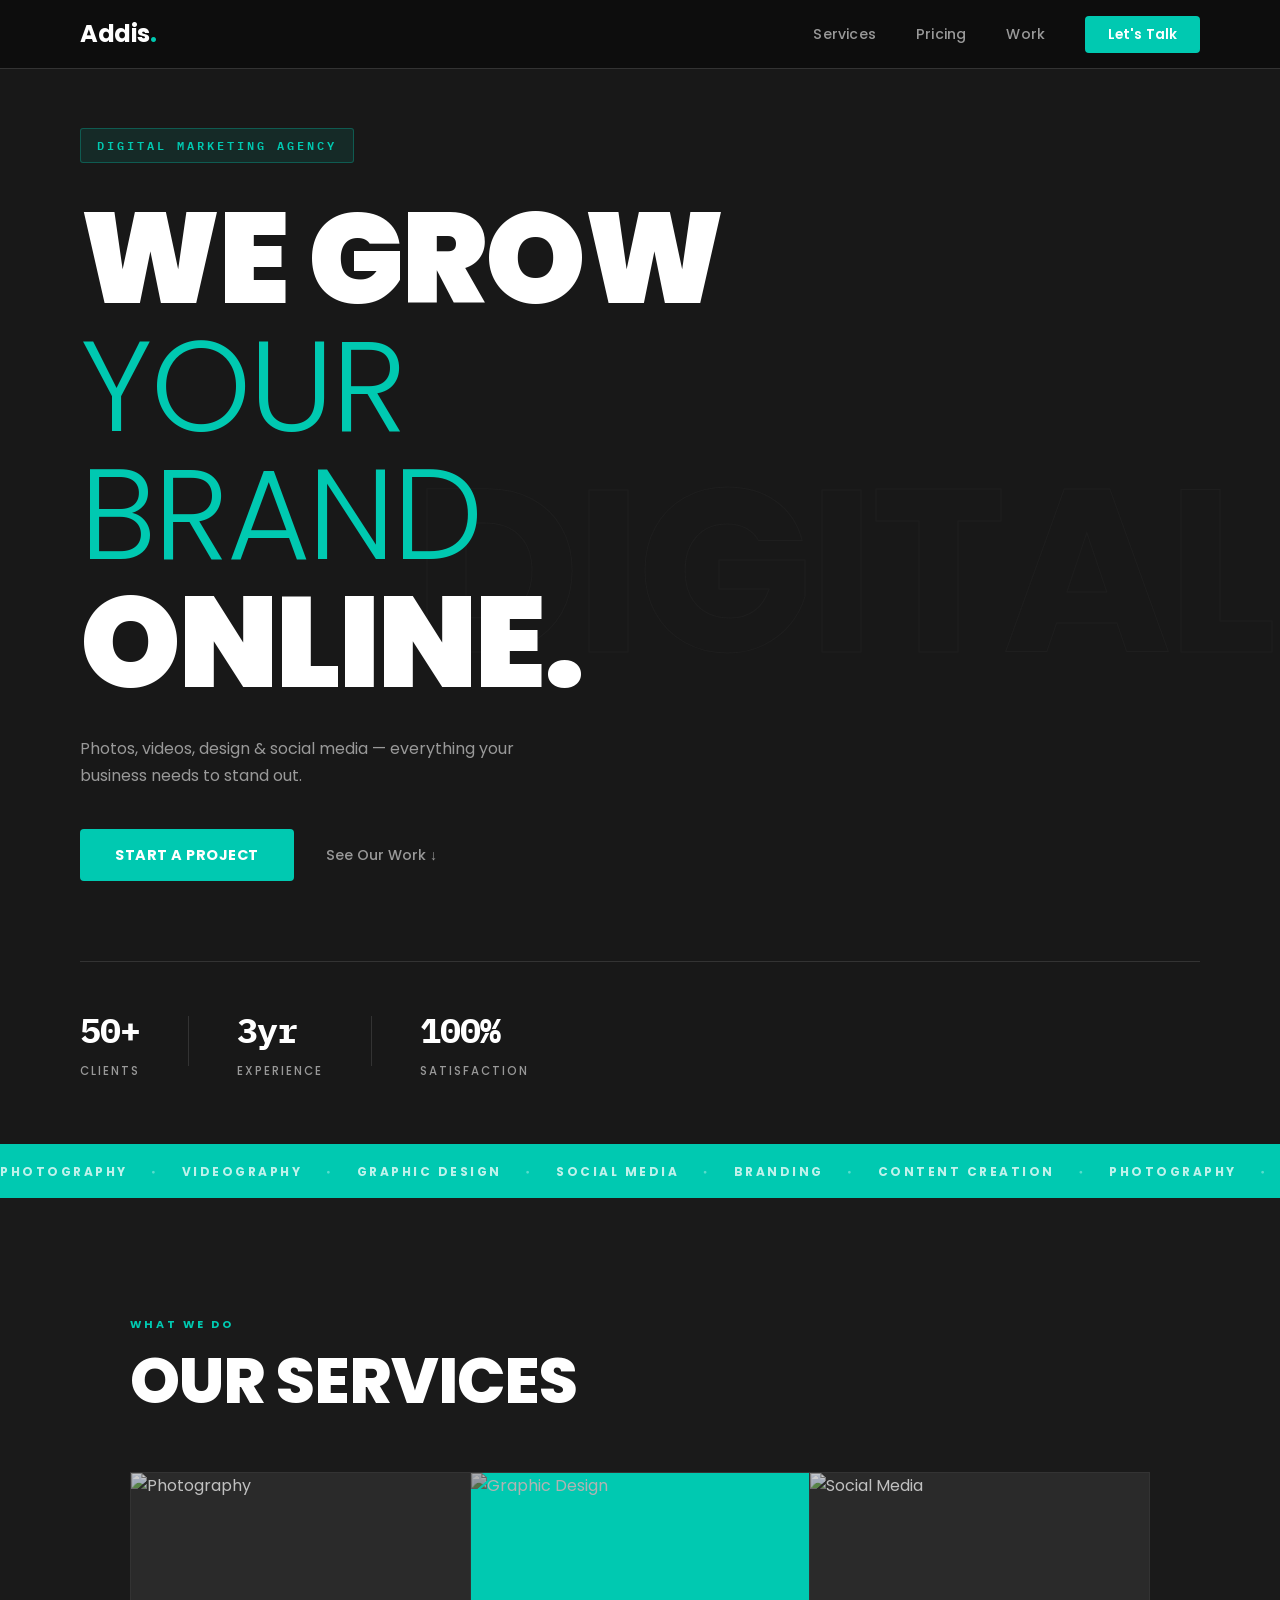
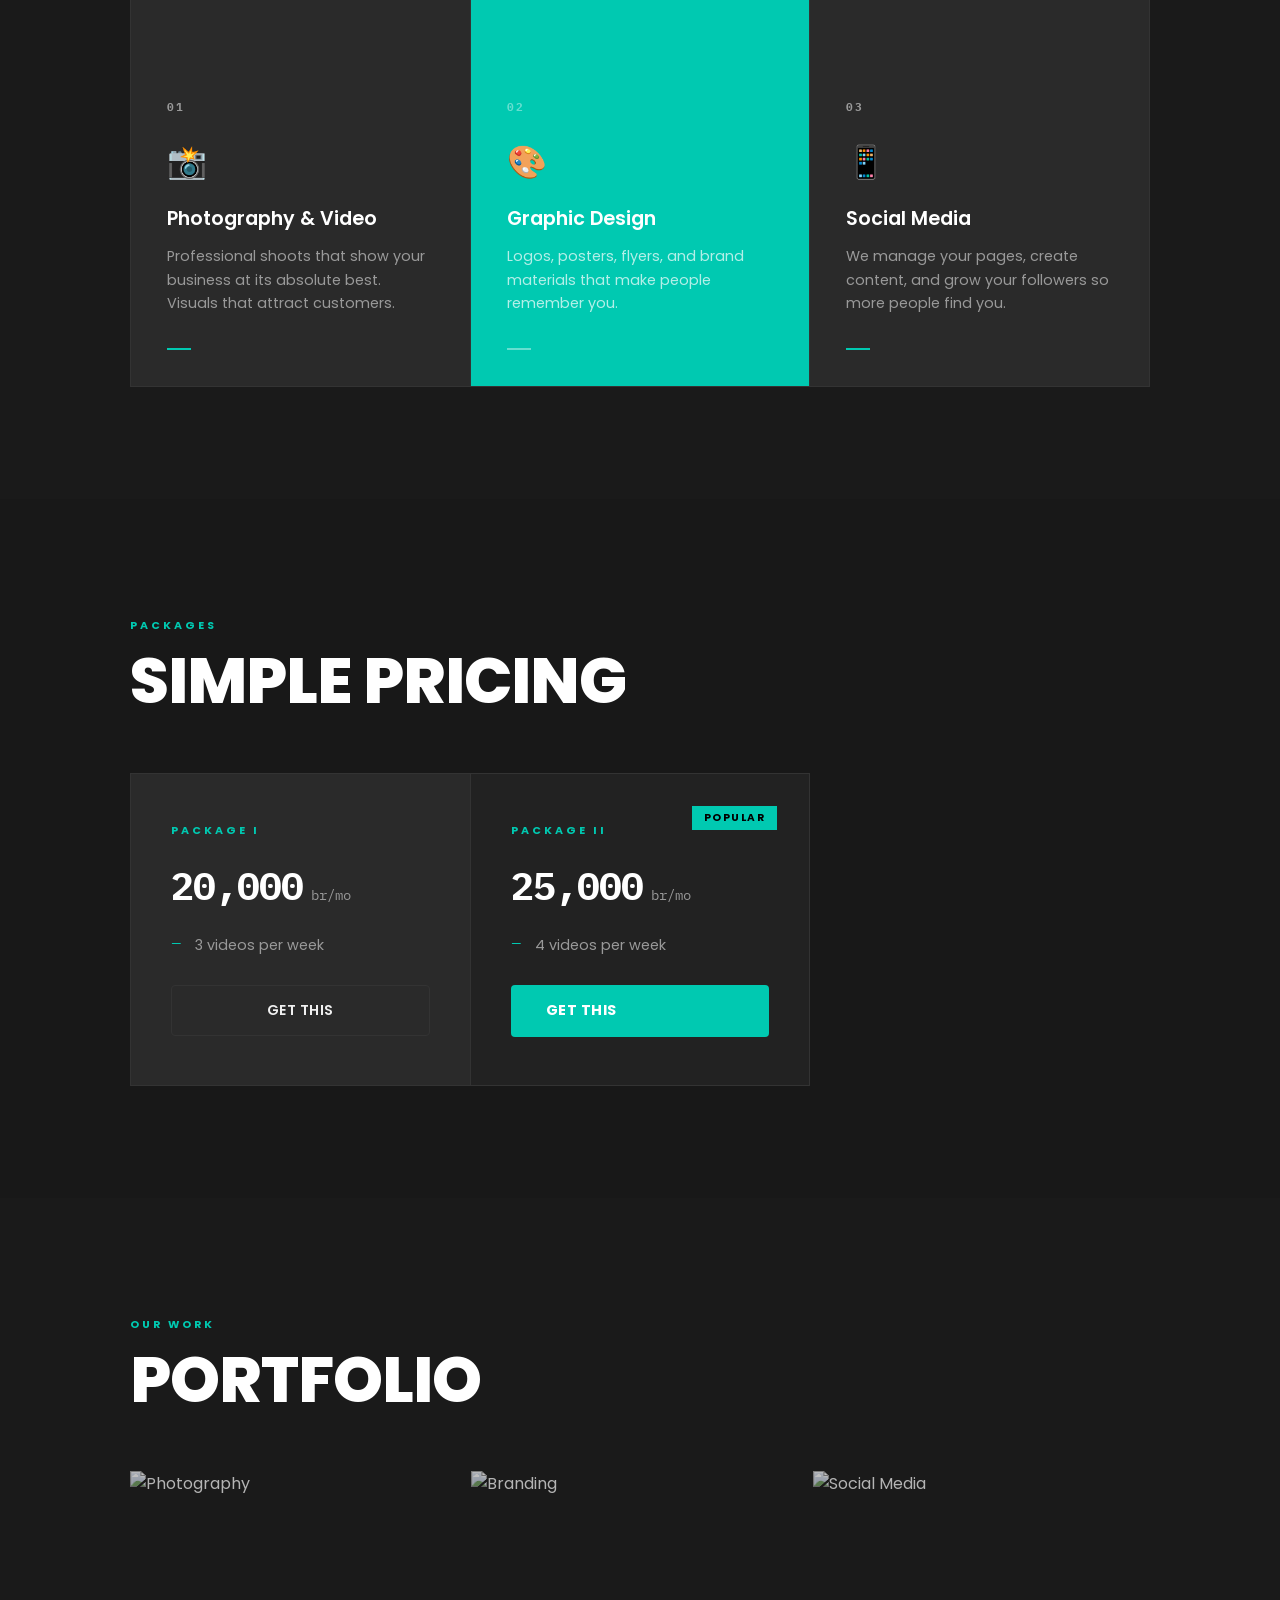
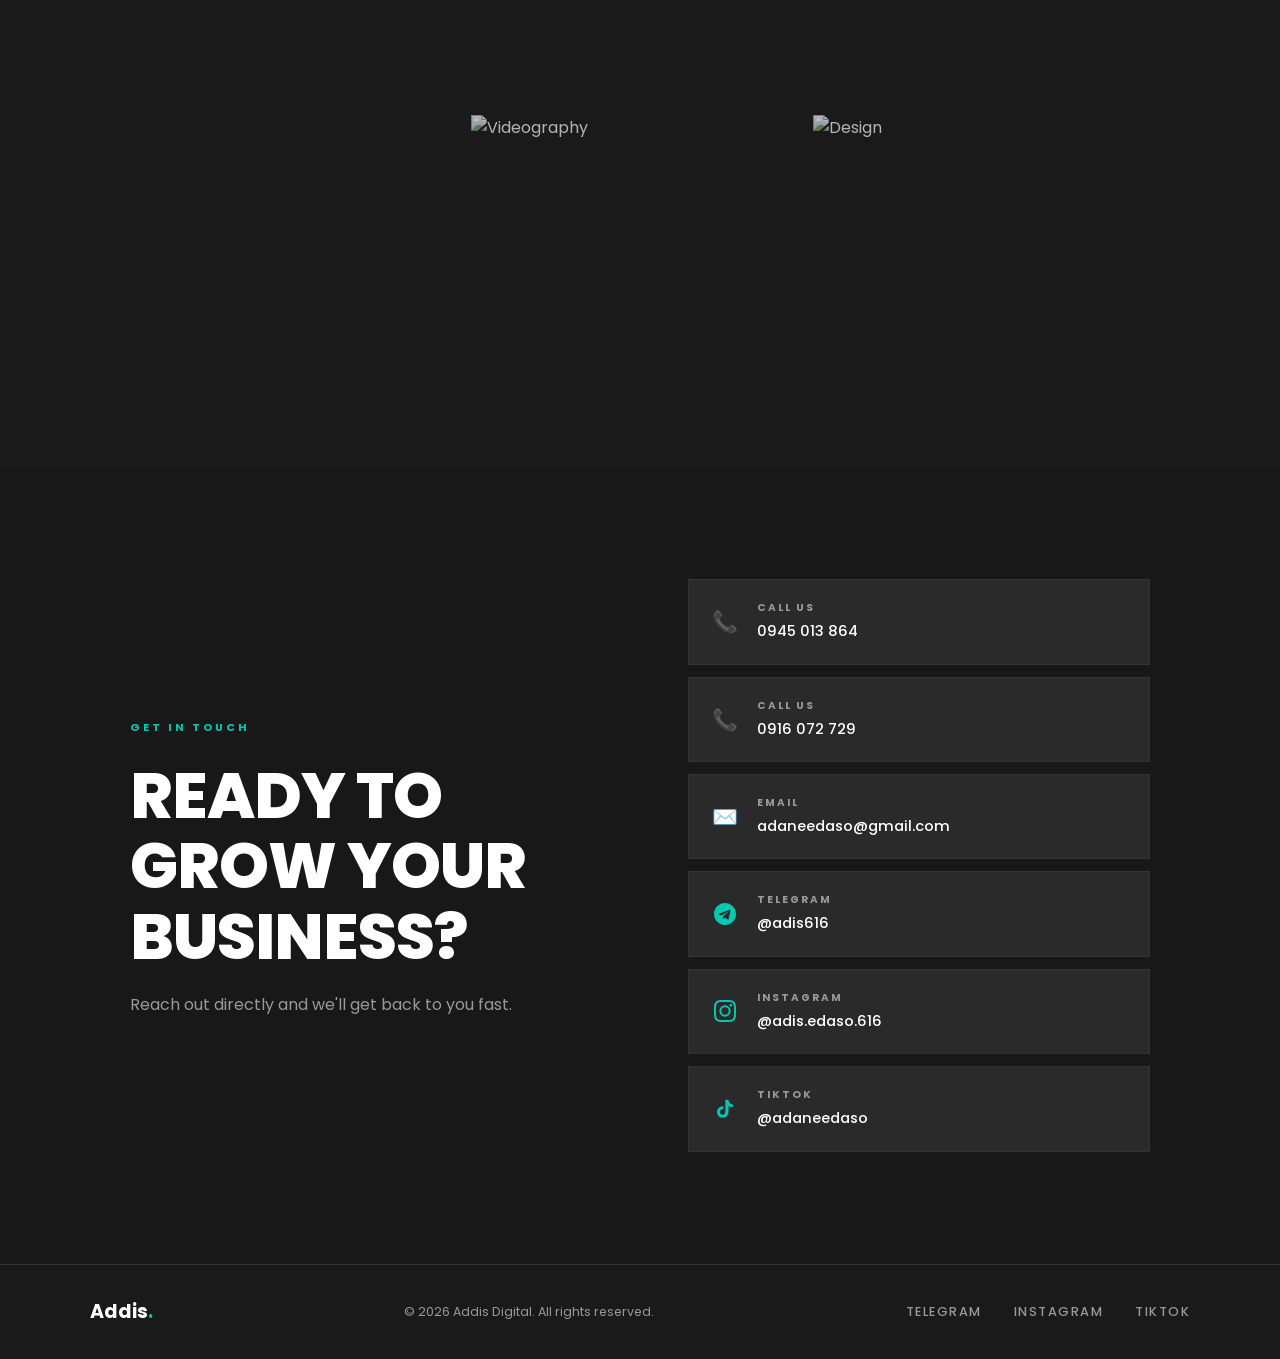
==== addis/index.html @ d17fb217 "Add Addis Digital site" ====
<!DOCTYPE html>
<html lang="en">
<head>
  <meta charset="UTF-8" />
  <meta name="viewport" content="width=device-width, initial-scale=1.0" />
  <title>Addis Digital</title>
  <link rel="stylesheet" href="styles.css" />
  <link href="https://fonts.googleapis.com/css2?family=Poppins:wght@300;400;500;600;700;800;900&family=IBM+Plex+Mono:wght@400;600;700&display=swap" rel="stylesheet" />
</head>
<body>

  <!-- NAV -->
  <nav>
    <div class="nav-inner">
      <a href="#home" class="logo">Addis<span>.</span></a>
      <ul>
        <li><a href="#services">Services</a></li>
        <li><a href="#pricing">Pricing</a></li>
        <li><a href="#portfolio">Work</a></li>
        <li><a href="#contact" class="nav-cta">Let's Talk</a></li>
      </ul>
    </div>
  </nav>

  <!-- HERO -->
  <section id="home" class="hero" style="background-image: url('https://images.unsplash.com/photo-1518770660439-4636190af475?w=1600&q=80');">
    <div class="hero-overlay"></div>
    <div class="hero-bg-text">DIGITAL</div>
    <div class="hero-content">
      <div class="hero-tag">Digital Marketing Agency</div>
      <h1>We Grow<br/><span>Your Brand</span><br/>Online.</h1>
      <p class="hero-sub">Photos, videos, design & social media — everything your business needs to stand out.</p>
      <div class="hero-actions">
        <a href="#contact" class="btn-primary">Start a Project</a>
        <a href="#portfolio" class="btn-ghost">See Our Work ↓</a>
      </div>
    </div>
    <div class="hero-stats">
      <div class="stat">
        <span class="stat-num">50+</span>
        <span class="stat-label">Clients</span>
      </div>
      <div class="stat-divider"></div>
      <div class="stat">
        <span class="stat-num">3yr</span>
        <span class="stat-label">Experience</span>
      </div>
      <div class="stat-divider"></div>
      <div class="stat">
        <span class="stat-num">100%</span>
        <span class="stat-label">Satisfaction</span>
      </div>
    </div>
  </section>

  <!-- MARQUEE -->
  <div class="marquee-wrap">
    <div class="marquee-track">
      <span>Photography</span><span class="dot">●</span>
      <span>Videography</span><span class="dot">●</span>
      <span>Graphic Design</span><span class="dot">●</span>
      <span>Social Media</span><span class="dot">●</span>
      <span>Branding</span><span class="dot">●</span>
      <span>Content Creation</span><span class="dot">●</span>
      <span>Photography</span><span class="dot">●</span>
      <span>Videography</span><span class="dot">●</span>
      <span>Graphic Design</span><span class="dot">●</span>
      <span>Social Media</span><span class="dot">●</span>
      <span>Branding</span><span class="dot">●</span>
      <span>Content Creation</span><span class="dot">●</span>
    </div>
  </div>

  <!-- SERVICES -->
  <section id="services" class="services">
    <div class="container">
      <div class="section-head">
        <span class="label">What We Do</span>
        <h2>Our Services</h2>
      </div>
      <div class="services-grid">

        <div class="service-card">
          <img src="https://images.unsplash.com/photo-1502982720700-bfff97f2ecac?w=600&q=80" alt="Photography" class="service-img" />
          <div class="service-body">
            <div class="service-num">01</div>
            <div class="service-icon">📸</div>
            <h3>Photography & Video</h3>
            <p>Professional shoots that show your business at its absolute best. Visuals that attract customers.</p>
            <div class="service-line"></div>
          </div>
        </div>

        <div class="service-card accent">
          <img src="https://images.unsplash.com/photo-1561070791-2526d30994b5?w=600&q=80" alt="Graphic Design" class="service-img" />
          <div class="service-body">
            <div class="service-num">02</div>
            <div class="service-icon">🎨</div>
            <h3>Graphic Design</h3>
            <p>Logos, posters, flyers, and brand materials that make people remember you.</p>
            <div class="service-line"></div>
          </div>
        </div>

        <div class="service-card">
          <img src="https://images.unsplash.com/photo-1563986768609-322da13575f3?w=600&q=80" alt="Social Media" class="service-img" />
          <div class="service-body">
            <div class="service-num">03</div>
            <div class="service-icon">📱</div>
            <h3>Social Media</h3>
            <p>We manage your pages, create content, and grow your followers so more people find you.</p>
            <div class="service-line"></div>
          </div>
        </div>

      </div>
    </div>
  </section>

  <!-- PRICING -->
  <section id="pricing" class="pricing">
    <div class="container">
      <div class="section-head">
        <span class="label">Packages</span>
        <h2>Simple Pricing</h2>
      </div>
      <div class="pricing-grid">

        <div class="pricing-card">
          <span class="plan-tag">Package I</span>
          <div class="plan-price">20,000<span> br/mo</span></div>
          <ul>
            <li>3 videos per week</li>
          </ul>
          <a href="#contact" class="btn-outline">Get This</a>
        </div>

        <div class="pricing-card featured">
          <div class="featured-badge">Popular</div>
          <span class="plan-tag">Package II</span>
          <div class="plan-price">25,000<span> br/mo</span></div>
          <ul>
            <li>4 videos per week</li>
          </ul>
          <a href="#contact" class="btn-primary">Get This</a>
        </div>

      </div>
    </div>
  </section>

  <!-- PORTFOLIO -->
  <section id="portfolio" class="portfolio">
    <div class="container">
      <div class="section-head">
        <span class="label">Our Work</span>
        <h2>Portfolio</h2>
      </div>
      <div class="portfolio-grid">
        <div class="port-item tall">
          <img src="https://images.unsplash.com/photo-1504384308090-c894fdcc538d?w=800&q=80" alt="Photography" />
          <div class="port-label">Photography</div>
        </div>
        <div class="port-item">
          <img src="https://images.unsplash.com/photo-1542744173-8e7e53415bb0?w=600&q=80" alt="Branding" />
          <div class="port-label">Branding</div>
        </div>
        <div class="port-item">
          <img src="https://images.unsplash.com/photo-1533750349088-cd871a92f312?w=600&q=80" alt="Social Media" />
          <div class="port-label">Social Media</div>
        </div>
        <div class="port-item">
          <img src="https://images.unsplash.com/photo-1485846234645-a62644f84728?w=600&q=80" alt="Videography" />
          <div class="port-label">Videography</div>
        </div>
        <div class="port-item">
          <img src="https://images.unsplash.com/photo-1558655146-d09347e92766?w=600&q=80" alt="Design" />
          <div class="port-label">Design</div>
        </div>
      </div>
    </div>
  </section>

  <!-- CONTACT -->
  <section id="contact" class="contact">
    <div class="container">
      <div class="contact-inner">
        <div class="contact-left">
          <span class="label">Get In Touch</span>
          <h2>Ready to<br/>grow your<br/>business?</h2>
          <p>Reach out directly and we'll get back to you fast.</p>
        </div>
        <div class="contact-right">
          <div class="contact-links">

            <a href="tel:0945013864" class="clink">
              <div class="clink-icon">📞</div>
              <div>
                <div class="clink-label">Call Us</div>
                <div class="clink-value">0945 013 864</div>
              </div>
            </a>

            <a href="tel:0916072729" class="clink">
              <div class="clink-icon">📞</div>
              <div>
                <div class="clink-label">Call Us</div>
                <div class="clink-value">0916 072 729</div>
              </div>
            </a>

            <a href="mailto:adaneedaso@gmail.com" class="clink">
              <div class="clink-icon">✉️</div>
              <div>
                <div class="clink-label">Email</div>
                <div class="clink-value">adaneedaso@gmail.com</div>
              </div>
            </a>

            <a href="https://t.me/adis616" target="_blank" class="clink">
              <div class="clink-icon">
                <svg viewBox="0 0 24 24" fill="currentColor" width="22" height="22"><path d="M12 0C5.373 0 0 5.373 0 12s5.373 12 12 12 12-5.373 12-12S18.627 0 12 0zm5.894 8.221-1.97 9.28c-.145.658-.537.818-1.084.508l-3-2.21-1.447 1.394c-.16.16-.295.295-.605.295l.213-3.053 5.56-5.023c.242-.213-.054-.333-.373-.12L8.32 13.617l-2.96-.924c-.643-.204-.657-.643.136-.953l11.57-4.461c.537-.194 1.006.131.828.942z"/></svg>
              </div>
              <div>
                <div class="clink-label">Telegram</div>
                <div class="clink-value">@adis616</div>
              </div>
            </a>

            <a href="https://instagram.com/adis.edaso.616" target="_blank" class="clink">
              <div class="clink-icon">
                <svg viewBox="0 0 24 24" fill="currentColor" width="22" height="22"><path d="M12 2.163c3.204 0 3.584.012 4.85.07 3.252.148 4.771 1.691 4.919 4.919.058 1.265.069 1.645.069 4.849 0 3.205-.012 3.584-.069 4.849-.149 3.225-1.664 4.771-4.919 4.919-1.266.058-1.644.07-4.85.07-3.204 0-3.584-.012-4.849-.07-3.26-.149-4.771-1.699-4.919-4.92-.058-1.265-.07-1.644-.07-4.849 0-3.204.013-3.583.07-4.849.149-3.227 1.664-4.771 4.919-4.919 1.266-.057 1.645-.069 4.849-.069zM12 0C8.741 0 8.333.014 7.053.072 2.695.272.273 2.69.073 7.052.014 8.333 0 8.741 0 12c0 3.259.014 3.668.072 4.948.2 4.358 2.618 6.78 6.98 6.98C8.333 23.986 8.741 24 12 24c3.259 0 3.668-.014 4.948-.072 4.354-.2 6.782-2.618 6.979-6.98.059-1.28.073-1.689.073-4.948 0-3.259-.014-3.667-.072-4.947-.196-4.354-2.617-6.78-6.979-6.98C15.668.014 15.259 0 12 0zm0 5.838a6.162 6.162 0 100 12.324 6.162 6.162 0 000-12.324zM12 16a4 4 0 110-8 4 4 0 010 8zm6.406-11.845a1.44 1.44 0 100 2.881 1.44 1.44 0 000-2.881z"/></svg>
              </div>
              <div>
                <div class="clink-label">Instagram</div>
                <div class="clink-value">@adis.edaso.616</div>
              </div>
            </a>

            <a href="https://www.tiktok.com/@adaneedaso" target="_blank" class="clink">
              <div class="clink-icon">
                <svg viewBox="0 0 24 24" fill="currentColor" width="22" height="22"><path d="M19.59 6.69a4.83 4.83 0 01-3.77-4.25V2h-3.45v13.67a2.89 2.89 0 01-2.88 2.5 2.89 2.89 0 01-2.89-2.89 2.89 2.89 0 012.89-2.89c.28 0 .54.04.79.1V9.01a6.32 6.32 0 00-.79-.05 6.34 6.34 0 00-6.34 6.34 6.34 6.34 0 006.34 6.34 6.34 6.34 0 006.33-6.34V8.69a8.18 8.18 0 004.78 1.52V6.75a4.85 4.85 0 01-1.01-.06z"/></svg>
              </div>
              <div>
                <div class="clink-label">TikTok</div>
                <div class="clink-value">@adaneedaso</div>
              </div>
            </a>

          </div>
        </div>
      </div>
    </div>
  </section>

  <!-- FOOTER -->
  <footer>
    <div class="footer-inner">
      <p class="footer-logo">Addis<span>.</span></p>
      <p class="footer-copy">© 2026 Addis Digital. All rights reserved.</p>
      <div class="footer-links">
        <a href="https://t.me/adis616" target="_blank">Telegram</a>
        <a href="https://instagram.com/adis.edaso.616" target="_blank">Instagram</a>
        <a href="https://www.tiktok.com/@adaneedaso" target="_blank">TikTok</a>
      </div>
    </div>
  </footer>

  <script src="script.js"></script>
</body>
</html>
---- addis/styles.css ----
*, *::before, *::after { box-sizing: border-box; margin: 0; padding: 0; }

:root {
  --accent: #00c9b1;
  --accent-light: #00e5cc;
  --black: #181818;
  --dark: #212121;
  --darker: #1a1a1a;
  --card-bg: #2a2a2a;
  --white: #ffffff;
  --text: #f0f0f0;
  --muted: #999999;
  --border: #333333;
}

html { scroll-behavior: smooth; }

body {
  font-family: 'Poppins', sans-serif;
  background: var(--black);
  color: var(--text);
  line-height: 1.6;
  overflow-x: hidden;
}

a { color: inherit; text-decoration: none; }

/* NAV */
nav {
  position: fixed;
  top: 0; left: 0; right: 0;
  z-index: 100;
  background: rgba(13,13,13,0.95);
  backdrop-filter: blur(16px);
  border-bottom: 1px solid var(--border);
}

.nav-inner {
  max-width: 1200px;
  margin: 0 auto;
  height: 68px;
  display: flex;
  align-items: center;
  padding: 0 2.5rem;
  gap: 2rem;
}

.logo {
  font-size: 1.5rem;
  font-weight: 700;
  color: var(--white);
  letter-spacing: -0.5px;
}
.logo span { color: var(--accent); }

nav ul {
  display: flex;
  list-style: none;
  gap: 2.5rem;
  margin-left: auto;
  align-items: center;
}

nav ul a {
  font-size: 0.88rem;
  font-weight: 500;
  color: var(--muted);
  transition: color 0.2s;
  letter-spacing: 0.2px;
}
nav ul a:hover { color: var(--white); }

.nav-cta {
  background: var(--accent) !important;
  color: #fff !important;
  padding: 0.55rem 1.4rem;
  border-radius: 4px;
  font-size: 0.85rem !important;
  font-weight: 600 !important;
  transition: background 0.2s !important;
}
.nav-cta:hover { background: var(--accent-light) !important; }

/* BUTTONS */
.btn-primary {
  display: inline-block;
  background: var(--accent);
  color: #fff;
  padding: 0.9rem 2.2rem;
  border-radius: 4px;
  font-size: 0.9rem;
  font-weight: 700;
  transition: background 0.2s, transform 0.15s;
  letter-spacing: 0.5px;
  text-transform: uppercase;
}
.btn-primary:hover { background: var(--accent-light); transform: translateY(-1px); }

.btn-ghost {
  display: inline-block;
  color: var(--muted);
  font-size: 0.88rem;
  font-weight: 500;
  padding: 0.9rem 0;
  transition: color 0.2s;
}
.btn-ghost:hover { color: var(--white); }

.btn-outline {
  display: inline-block;
  border: 1px solid var(--border);
  color: var(--text);
  padding: 0.85rem 1.8rem;
  border-radius: 4px;
  font-size: 0.88rem;
  font-weight: 600;
  transition: border-color 0.2s, color 0.2s;
  text-align: center;
  text-transform: uppercase;
  letter-spacing: 0.5px;
}
.btn-outline:hover { border-color: var(--accent); color: var(--accent); }

/* HERO */
.hero {
  min-height: 100vh;
  display: flex;
  flex-direction: column;
  justify-content: center;
  padding: 8rem 2.5rem 4rem;
  max-width: 1200px;
  margin: 0 auto;
  position: relative;
  background-size: cover;
  background-position: center;
}

.hero-overlay {
  position: absolute;
  inset: 0;
  background: linear-gradient(to bottom, rgba(24,24,24,0.85) 0%, rgba(24,24,24,0.7) 50%, rgba(24,24,24,0.9) 100%);
  z-index: 0;
}

.hero-bg-text {
  position: absolute;
  top: 50%;
  right: -2rem;
  transform: translateY(-50%);
  font-size: clamp(8rem, 18vw, 18rem);
  font-weight: 700;
  color: transparent;
  -webkit-text-stroke: 1px #1e1e1e;
  pointer-events: none;
  z-index: 0;
  line-height: 1;
  letter-spacing: -5px;
  user-select: none;
}

.hero-content { position: relative; z-index: 1; max-width: 720px; }

.hero-tag {
  display: inline-flex;
  align-items: center;
  gap: 0.5rem;
  background: rgba(0,201,177,0.1);
  color: var(--accent);
  font-size: 0.72rem;
  font-weight: 600;
  letter-spacing: 3px;
  text-transform: uppercase;
  padding: 0.45rem 1rem;
  border-radius: 3px;
  margin-bottom: 2rem;
  border: 1px solid rgba(0,201,177,0.3);
  font-family: 'IBM Plex Mono', monospace;
}

.hero h1 {
  font-family: 'Poppins', sans-serif;
  font-size: clamp(4rem, 10vw, 8rem);
  font-weight: 900;
  line-height: 1.0;
  letter-spacing: -2px;
  margin-bottom: 1.75rem;
  color: var(--white);
  text-transform: uppercase;
}
.hero h1 span {
  color: var(--accent);
  font-weight: 300;
  font-style: normal;
}

.hero-sub {
  color: var(--muted);
  font-size: 1rem;
  max-width: 440px;
  margin-bottom: 2.5rem;
  line-height: 1.7;
}

.hero-actions {
  display: flex;
  align-items: center;
  gap: 2rem;
  flex-wrap: wrap;
}

.hero-stats {
  display: flex;
  align-items: center;
  gap: 3rem;
  margin-top: 5rem;
  padding-top: 2.5rem;
  border-top: 1px solid var(--border);
  position: relative;
  z-index: 1;
  flex-wrap: wrap;
}

.stat { display: flex; flex-direction: column; gap: 0.2rem; }

.stat-num {
  font-family: 'IBM Plex Mono', monospace;
  font-size: 2.2rem;
  font-weight: 700;
  color: var(--white);
  letter-spacing: -1px;
}

.stat-label {
  font-size: 0.72rem;
  color: var(--muted);
  font-weight: 500;
  text-transform: uppercase;
  letter-spacing: 2px;
}

.stat-divider { width: 1px; height: 50px; background: var(--border); }

/* MARQUEE */
.marquee-wrap {
  background: var(--accent);
  padding: 0.9rem 0;
  overflow: hidden;
  white-space: nowrap;
}

.marquee-track {
  display: inline-flex;
  align-items: center;
  gap: 1.5rem;
  animation: marquee 22s linear infinite;
}

.marquee-track span {
  font-size: 0.75rem;
  font-weight: 700;
  color: rgba(255,255,255,0.75);
  text-transform: uppercase;
  letter-spacing: 2.5px;
}

.marquee-track .dot { color: rgba(255,255,255,0.35) !important; font-size: 0.4rem !important; }

@keyframes marquee {
  from { transform: translateX(0); }
  to { transform: translateX(-50%); }
}

/* SECTIONS */
.container { max-width: 1100px; margin: 0 auto; padding: 0 2.5rem; }
section { padding: 7rem 0; }

.section-head { margin-bottom: 3.5rem; }

.label {
  display: inline-block;
  font-size: 0.68rem;
  font-weight: 700;
  letter-spacing: 3px;
  text-transform: uppercase;
  color: var(--accent);
  margin-bottom: 0.75rem;
}

h2 {
  font-family: 'Poppins', sans-serif;
  font-size: clamp(2.2rem, 5vw, 4rem);
  font-weight: 800;
  letter-spacing: -1px;
  line-height: 1.1;
  color: var(--white);
  text-transform: uppercase;
}

/* SERVICES */
.services { background: var(--darker); }

.services-grid {
  display: grid;
  grid-template-columns: repeat(auto-fit, minmax(300px, 1fr));
  gap: 1px;
  background: var(--border);
  border: 1px solid var(--border);
}

.service-card {
  background: var(--card-bg);
  transition: background 0.25s;
  position: relative;
  overflow: hidden;
}
.service-card:hover { background: #303030; }

.service-card.accent {
  background: var(--accent);
  color: #fff;
}
.service-card.accent:hover { background: var(--accent-light); }

.service-img {
  width: 100%;
  height: 190px;
  object-fit: cover;
  display: block;
  filter: brightness(0.8) saturate(0.65);
  transition: transform 0.5s, filter 0.4s;
}
.service-card:hover .service-img { transform: scale(1.05); filter: brightness(1) saturate(0.9); }
.service-card.accent .service-img { filter: brightness(0.7) saturate(0.5); }

.service-body { padding: 2.25rem; }

.service-num {
  font-family: 'IBM Plex Mono', monospace;
  font-size: 0.68rem;
  font-weight: 700;
  color: var(--muted);
  letter-spacing: 2px;
  margin-bottom: 1.25rem;
}
.service-card.accent .service-num { color: rgba(255,255,255,0.4); }

.service-icon { font-size: 2rem; margin-bottom: 1rem; }

.service-card h3 {
  font-size: 1.2rem;
  font-weight: 600;
  margin-bottom: 0.65rem;
  color: var(--white);
}
.service-card.accent h3 { color: #fff; }

.service-card p {
  color: var(--muted);
  font-size: 0.9rem;
  line-height: 1.65;
}
.service-card.accent p { color: rgba(255,255,255,0.7); }

.service-line {
  width: 24px;
  height: 2px;
  background: var(--accent);
  margin-top: 2rem;
}
.service-card.accent .service-line { background: rgba(255,255,255,0.4); }

/* PRICING */
.pricing { background: var(--black); }

.pricing-grid {
  display: grid;
  grid-template-columns: repeat(auto-fit, minmax(280px, 1fr));
  gap: 1px;
  background: var(--border);
  border: 1px solid var(--border);
  max-width: 680px;
}

.pricing-card {
  background: var(--card-bg);
  padding: 3rem 2.5rem;
  display: flex;
  flex-direction: column;
  gap: 1.75rem;
  position: relative;
}

.pricing-card.featured { background: #222222; }

.featured-badge {
  position: absolute;
  top: 2rem; right: 2rem;
  background: var(--accent);
  color: #000;
  font-size: 0.65rem;
  font-weight: 700;
  letter-spacing: 1.5px;
  text-transform: uppercase;
  padding: 0.25rem 0.75rem;
}

.plan-tag {
  font-size: 0.68rem;
  font-weight: 700;
  letter-spacing: 3px;
  text-transform: uppercase;
  color: var(--accent);
}

.plan-price {
  font-family: 'IBM Plex Mono', monospace;
  font-size: 2.4rem;
  font-weight: 700;
  letter-spacing: -1px;
  color: var(--white);
  line-height: 1;
}
.plan-price span { font-size: 0.85rem; color: var(--muted); font-weight: 400; letter-spacing: 0; }

.pricing-card ul { list-style: none; display: flex; flex-direction: column; gap: 0.85rem; }

.pricing-card li {
  font-size: 0.9rem;
  color: var(--muted);
  padding-left: 1.5rem;
  position: relative;
}
.pricing-card li::before {
  content: '—';
  position: absolute;
  left: 0;
  color: var(--accent);
  font-size: 0.75rem;
}

/* PORTFOLIO */
.portfolio { background: var(--darker); }

.portfolio-grid {
  display: grid;
  grid-template-columns: repeat(3, 1fr);
  grid-template-rows: 240px 240px;
  gap: 4px;
}

.port-item {
  overflow: hidden;
  position: relative;
  cursor: pointer;
}

.port-item.tall { grid-row: span 2; }

.port-item img {
  width: 100%;
  height: 100%;
  object-fit: cover;
  transition: transform 0.5s;
  filter: brightness(0.75) saturate(0.5);
}
.port-item:hover img { transform: scale(1.05); filter: brightness(0.9) saturate(0.7); }

.port-label {
  position: absolute;
  bottom: 0; left: 0; right: 0;
  background: linear-gradient(to top, rgba(0,0,0,0.85) 0%, transparent 100%);
  color: #fff;
  font-size: 0.7rem;
  font-weight: 700;
  letter-spacing: 2.5px;
  text-transform: uppercase;
  padding: 1.5rem 1.25rem 1rem;
  opacity: 0;
  transition: opacity 0.3s;
}
.port-item:hover .port-label { opacity: 1; }

/* CONTACT */
.contact { background: var(--black); }

.contact-inner {
  display: grid;
  grid-template-columns: 1fr 1fr;
  gap: 6rem;
  align-items: center;
}

.contact-left .label { color: var(--accent); }

.contact-left h2 {
  color: var(--white);
  font-size: clamp(2.5rem, 5vw, 4rem);
  margin: 0.75rem 0 1.25rem;
}

.contact-left p { color: var(--muted); font-size: 1rem; }

.contact-links { display: flex; flex-direction: column; gap: 0.75rem; }

.clink {
  display: flex;
  align-items: center;
  gap: 1.25rem;
  background: var(--card-bg);
  border: 1px solid var(--border);
  padding: 1.25rem 1.5rem;
  transition: border-color 0.2s, background 0.2s;
}
.clink:hover { border-color: var(--accent); background: #1a1212; }

.clink-icon {
  font-size: 1.3rem;
  color: var(--accent);
  width: 24px;
  display: flex;
  align-items: center;
  justify-content: center;
  flex-shrink: 0;
}

.clink-label {
  font-size: 0.65rem;
  color: var(--muted);
  font-weight: 700;
  letter-spacing: 2px;
  text-transform: uppercase;
  margin-bottom: 0.2rem;
}

.clink-value {
  font-size: 0.92rem;
  color: var(--white);
  font-weight: 500;
}

/* FOOTER */
footer {
  background: var(--darker);
  border-top: 1px solid var(--border);
  padding: 2rem 2.5rem;
}

.footer-inner {
  max-width: 1100px;
  margin: 0 auto;
  display: flex;
  align-items: center;
  justify-content: space-between;
  flex-wrap: wrap;
  gap: 1rem;
}

.footer-logo { font-size: 1.2rem; font-weight: 700; color: var(--white); }
.footer-logo span { color: var(--accent); }

.footer-copy { color: var(--muted); font-size: 0.78rem; }

.footer-links { display: flex; gap: 2rem; }
.footer-links a {
  color: var(--muted);
  font-size: 0.8rem;
  font-weight: 500;
  text-transform: uppercase;
  letter-spacing: 1.5px;
  transition: color 0.2s;
}
.footer-links a:hover { color: var(--accent); }

/* RESPONSIVE */
@media (max-width: 900px) {
  .contact-inner { grid-template-columns: 1fr; gap: 3rem; }
  .portfolio-grid { grid-template-columns: 1fr 1fr; grid-template-rows: auto; }
  .port-item.tall { grid-row: span 1; }
}

@media (max-width: 640px) {
  nav ul { display: none; }
  .hero-bg-text { display: none; }
  .portfolio-grid { grid-template-columns: 1fr; }
  .footer-inner { flex-direction: column; text-align: center; }
  .hero-stats { gap: 1.5rem; }
  .stat-divider { display: none; }
}
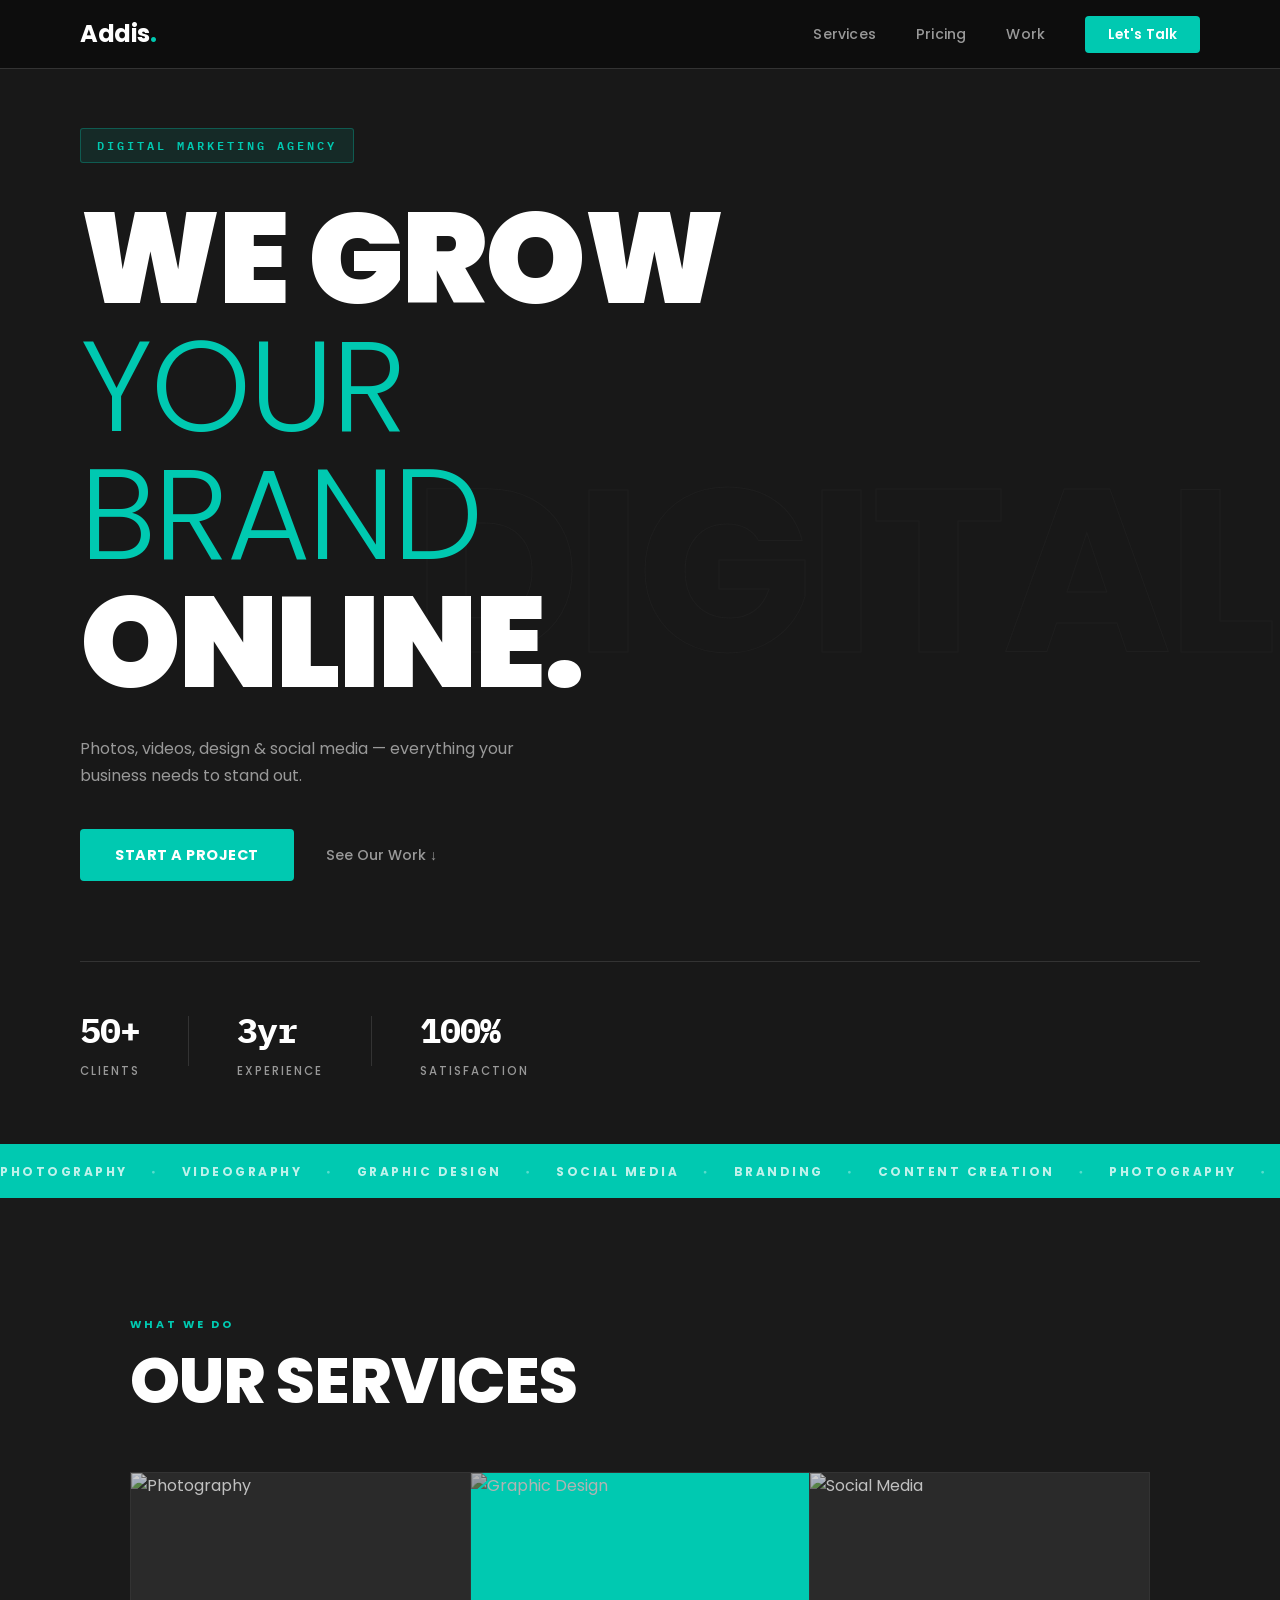
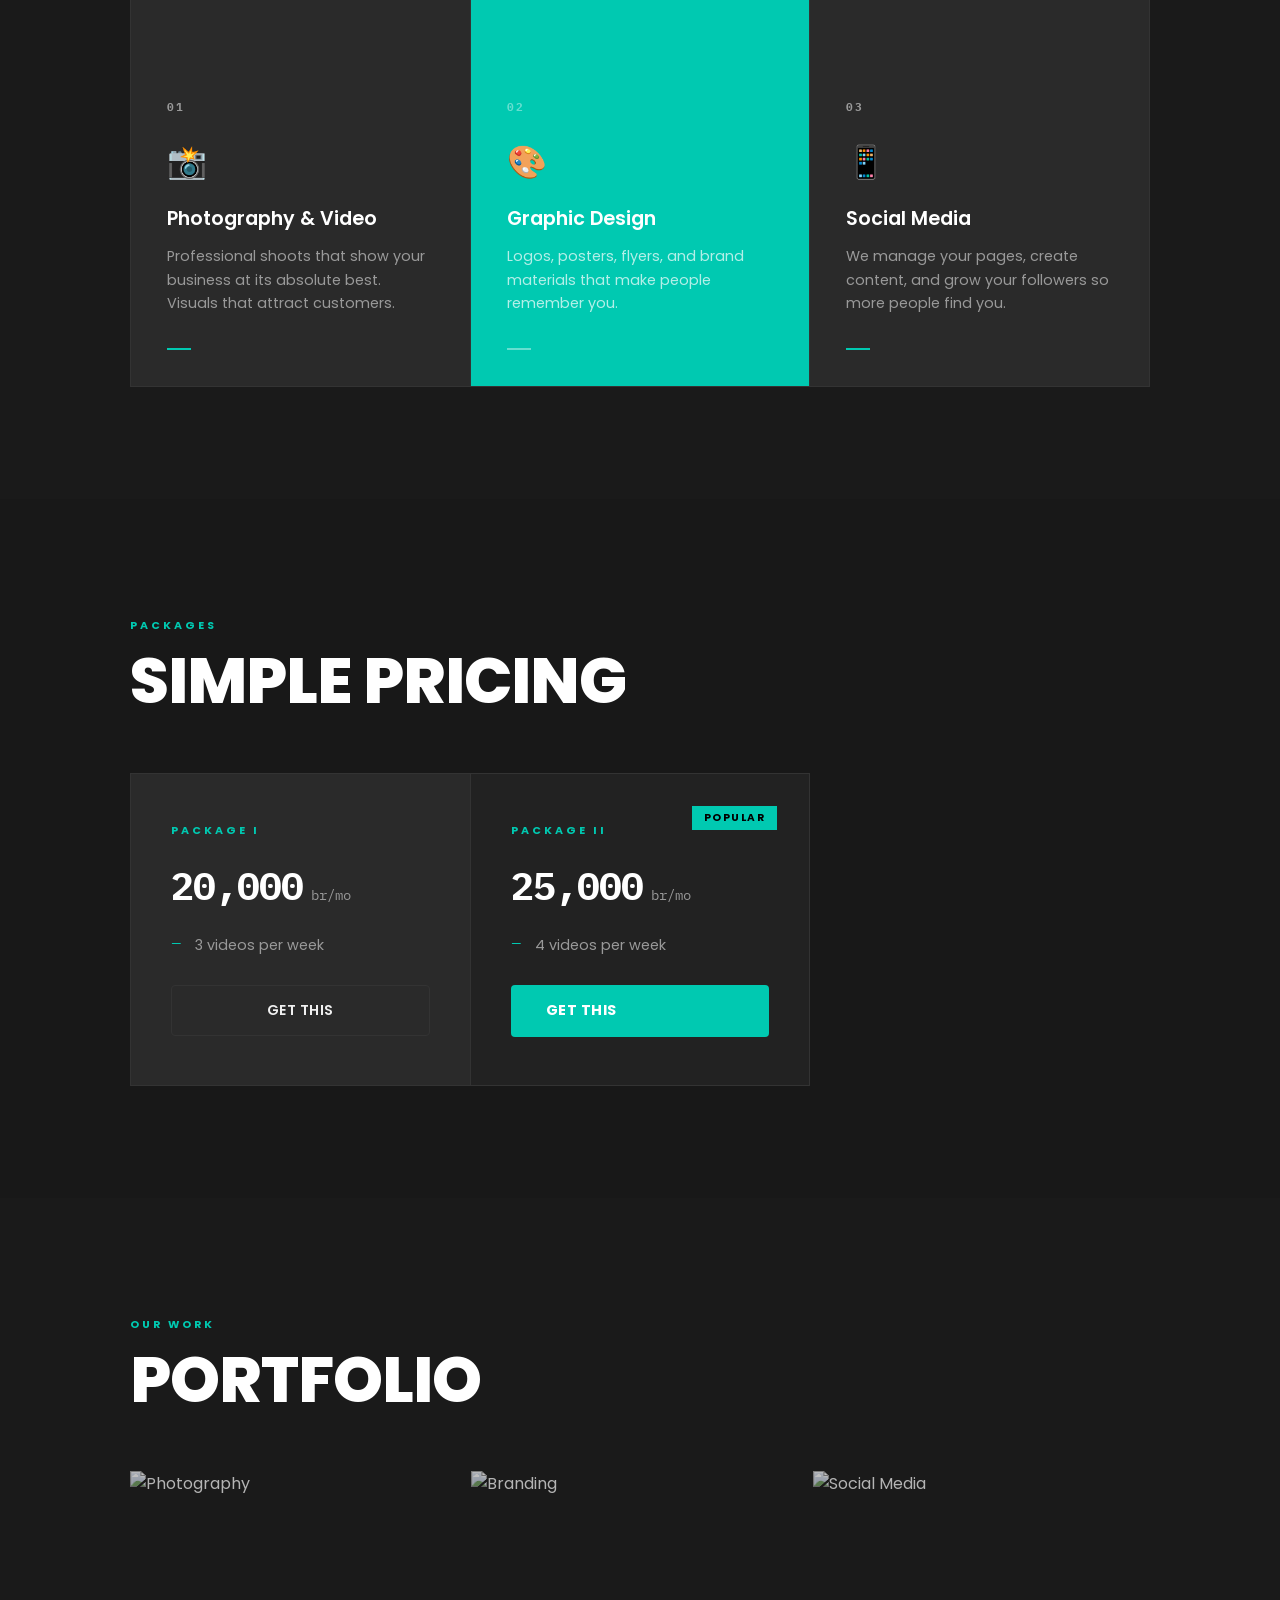
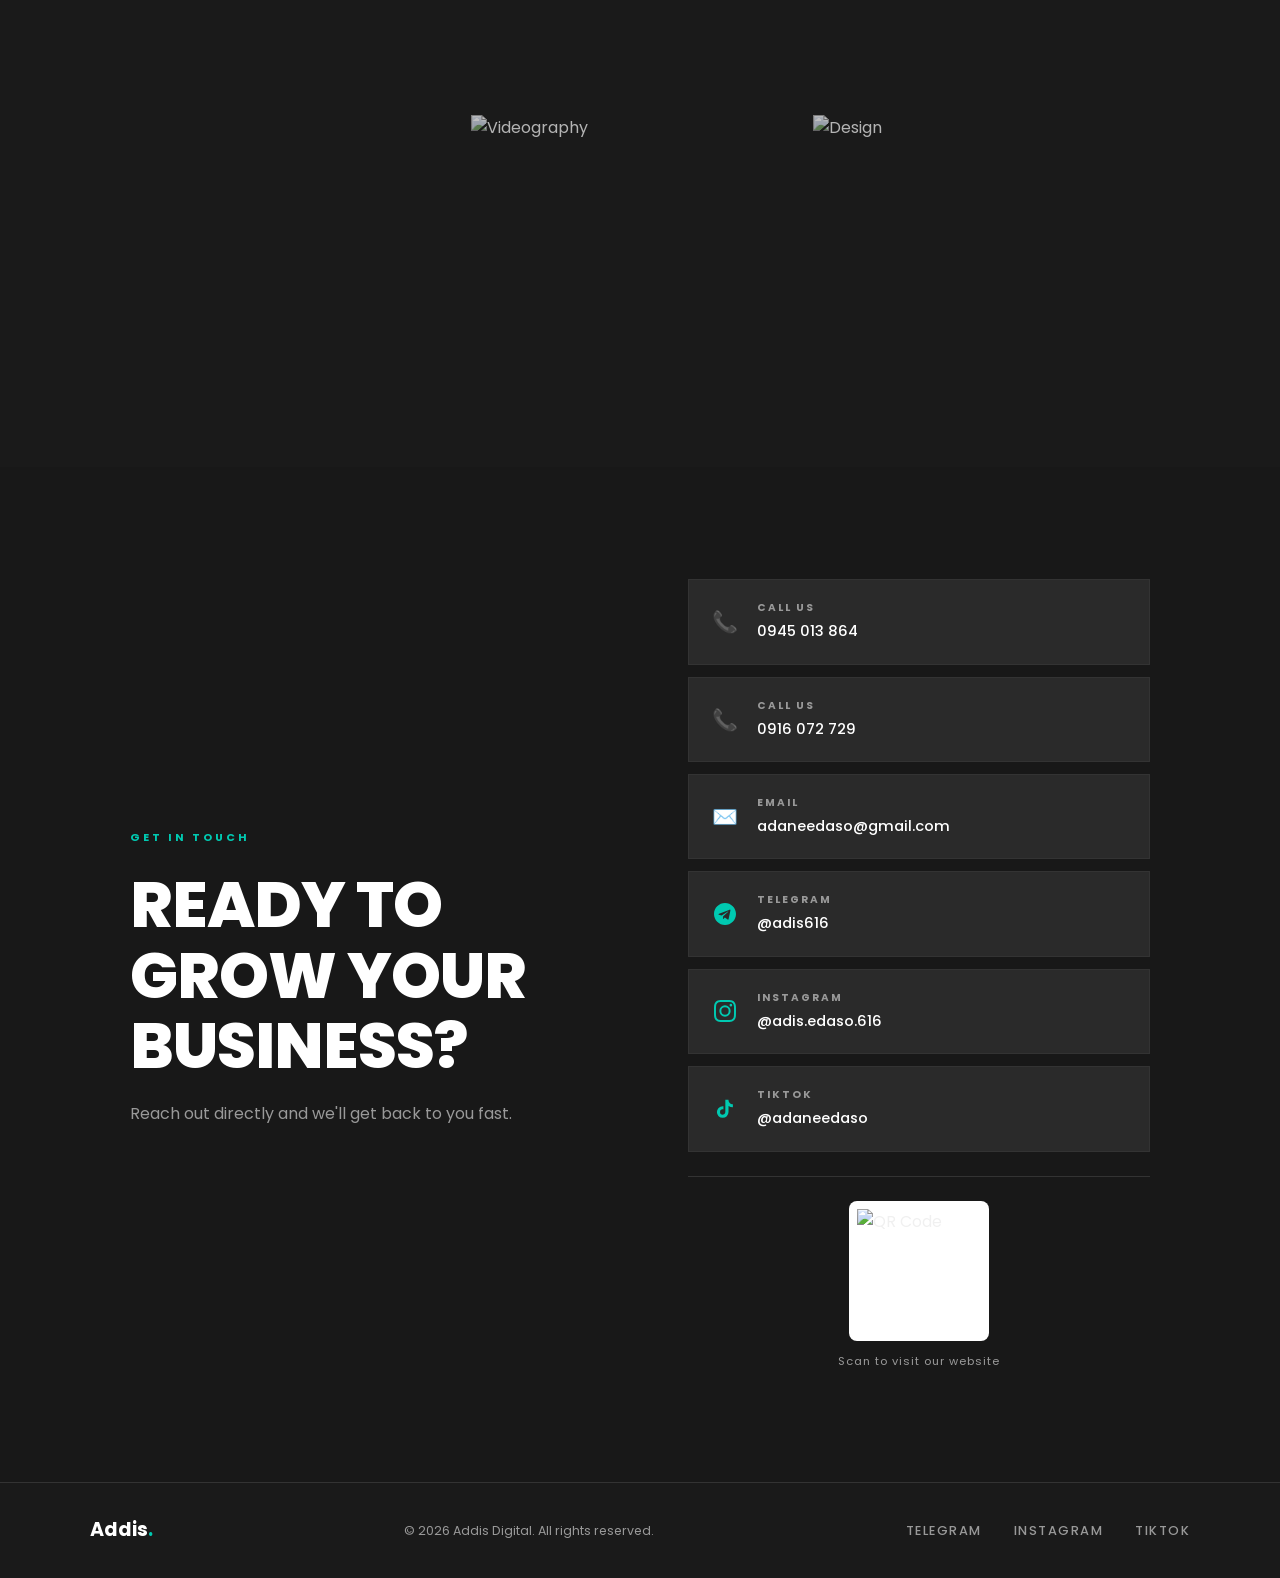
==== commit ff650b0e: "Add QR code to contact section" ====
--- a/addis/index.html
+++ b/addis/index.html
@@ -248,6 +248,12 @@
             </a>
 
           </div>
+
+          <div class="qr-block">
+            <img src="https://api.qrserver.com/v1/create-qr-code/?size=160x160&data=https://addis-digital.vercel.app&format=png" alt="QR Code" class="contact-qr" />
+            <p class="qr-label">Scan to visit our website</p>
+          </div>
+
         </div>
       </div>
     </div>
--- a/addis/styles.css
+++ b/addis/styles.css
@@ -538,6 +538,31 @@
   font-weight: 500;
 }
 
+.qr-block {
+  display: flex;
+  flex-direction: column;
+  align-items: center;
+  gap: 0.75rem;
+  margin-top: 1.5rem;
+  padding-top: 1.5rem;
+  border-top: 1px solid var(--border);
+}
+
+.contact-qr {
+  width: 140px;
+  height: 140px;
+  background: #fff;
+  padding: 8px;
+  border-radius: 8px;
+}
+
+.qr-label {
+  font-size: 0.7rem;
+  color: var(--muted);
+  text-align: center;
+  letter-spacing: 1px;
+}
+
 /* FOOTER */
 footer {
   background: var(--darker);
